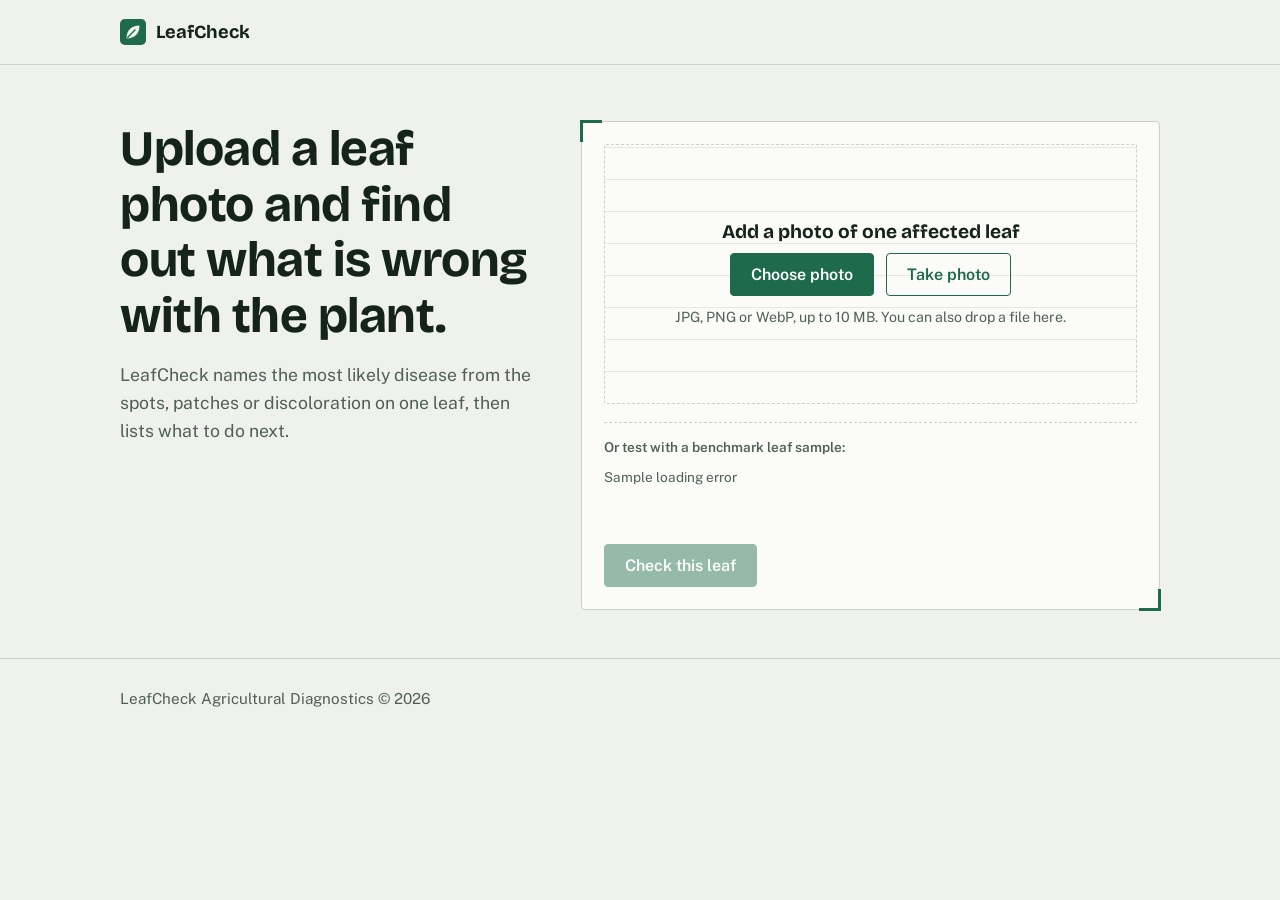
==== templates/index.html @ 9260e437 "Initial commit: LeafCheck plant disease detection app, models, and test samples" ====
<!DOCTYPE html>
<html lang="en">
<head>
<meta charset="utf-8">
<meta name="viewport" content="width=device-width, initial-scale=1, viewport-fit=cover">
<title>LeafCheck | Plant disease check from a leaf photo</title>
<link rel="icon" type="image/svg+xml" href="/static/favicon.svg">
<link rel="preconnect" href="https://fonts.googleapis.com">
<link rel="preconnect" href="https://fonts.gstatic.com" crossorigin>
<link rel="stylesheet" href="https://fonts.googleapis.com/css2?family=Bricolage+Grotesque:wght@500;700&family=Public+Sans:wght@400;500;600&display=swap">
<link rel="stylesheet" href="/static/style.css">
</head>
<body>
<header><div class="wrap bar">
<a class="logo" href="#"><svg width="26" height="26" viewBox="0 0 32 32" aria-hidden="true"><rect width="32" height="32" rx="6" fill="var(--brand)"/><path d="M8 24C8 14 14 8 24 8c0 10-6 16-16 16z" fill="var(--bg)"/><path d="M9 23L19 13" stroke="var(--brand)" stroke-width="1.6"/></svg>LeafCheck</a>
</div></header>

<main data-view="home">
<div class="wrap">
<section class="hero">
<div>
<h1>Upload a leaf photo and find out what is wrong with the plant.</h1>
<p class="lead">LeafCheck names the most likely disease from the spots, patches or discoloration on one leaf, then lists what to do next.</p>
</div>
<div class="frame">
<div class="drop" id="drop">
<div id="empty">
<strong>Add a photo of one affected leaf</strong>
<input class="sr" type="file" id="file" accept="image/jpeg,image/png,image/webp,image/jpg">
<div class="pick">
<label class="btn" for="file">Choose photo</label>
<input class="sr" type="file" id="cam" accept="image/*" capture="environment">
<button type="button" class="btn alt" id="btnTakePhoto">Take photo</button>
</div>
<small>JPG, PNG or WebP, up to 10 MB.<span class="dd"> You can also drop a file here.</span></small>
</div>
<img id="prev" alt="Your uploaded leaf photo" hidden>
</div>

<!-- Benchmark Test Samples Picker -->
<div class="sample-pick-wrap">
<div class="sample-pick-title">Or test with a benchmark leaf sample:</div>
<div class="sample-pick-grid" id="samplesCarousel">
<span style="font-size:.85rem;color:var(--muted)">Loading benchmark leaf samples...</span>
</div>
</div>

<p class="err" id="err" role="alert"></p>
<div class="row">
<button class="btn" id="go" disabled>Check this leaf</button>
<button class="btn alt" id="clear" hidden>Remove photo</button>
</div>
</div>
</section>
</div>

<section id="result" hidden><div class="wrap">
<div class="note" id="statusNote"><b>Analysis complete.</b> Review your plant pathology diagnosis report and action steps below.</div>
<div class="report">
<div>
<img id="prev2" alt="Uploaded leaf specimen">
<p class="latin" style="margin-top:10px;font-size:.9rem" id="specimenLabel">Your specimen photo</p>
</div>
<div>
<p style="margin:0;color:var(--muted)">Most likely diagnosis</p>
<p class="name" id="resDiseaseName">Early blight</p>
<p class="latin" id="resScientificName">Alternaria solani, on tomato</p>

<div class="meter" role="img" aria-label="Match strength" id="resMeter">
<i class="on"></i><i class="on"></i><i class="on"></i>
</div>
<p style="font-size:.9rem;color:var(--muted)" id="resMatchText">Match strength: High (92% confidence)</p>

<h3>Pathology & Symptoms</h3>
<p id="resSymptoms">Brown spots with concentric target rings starting on foliage. Leaves around lesions show chlorotic yellowing.</p>

<h3>What to do now</h3>
<ol id="resTreatmentList">
<li>Remove and dispose of severely affected leaves immediately.</li>
<li>Water at the base of the plant to avoid keeping leaves wet.</li>
<li>Apply recommended copper or Mancozeb fungicide spray according to pack instructions.</li>
<li>Re-inspect the crop after 7 days for new symptoms.</li>
</ol>

<h3>Diagnostic Parameters</h3>
<ul id="resParamsList">
<li><strong>Disease Type:</strong> <span id="resDiseaseType">Fungal</span></li>
<li><strong>Affected Area:</strong> <span id="resAffectedArea">Leaf Foliage</span></li>
<li><strong>Severity Level:</strong> <span id="resSeverity">Moderate</span></li>
<li><strong>Action Level:</strong> <span id="resAction">Treatment Advised</span></li>
</ul>

<h3>Other possible causes evaluated</h3>
<ul id="resTopPredictions">
<li>Septoria leaf spot</li>
<li>Bacterial spot</li>
</ul>

<h3>Ask a local agricultural extension expert if</h3>
<p id="resExpertAdvice">Spots reach new growth within 7 days, or more than a quarter of the plants display severe lesions.</p>
</div>
</div>
</div></section>

<!-- Live Camera Viewfinder Modal -->
<div class="camera-modal-backdrop hidden" id="cameraModal" hidden>
  <div class="camera-modal-box">
    <div class="camera-modal-header">
      <h3>Live Camera Viewfinder</h3>
      <button type="button" class="btn-close-cam" id="btnCloseCam" aria-label="Close camera">&times;</button>
    </div>
    <div class="camera-viewport">
      <video id="webcamVideo" autoplay playsinline muted></video>
      <canvas id="webcamCanvas" hidden></canvas>
      <div class="cam-overlay-guideline">
        <div class="cam-target-box"></div>
        <span>Position leaf inside target frame</span>
      </div>
    </div>
    <div class="camera-controls">
      <button type="button" class="btn" id="btnSnapPhoto">Snap Photo</button>
      <button type="button" class="btn alt" id="btnCancelCam">Cancel</button>
    </div>
  </div>
</div>

<footer><div class="wrap foot">
<div>LeafCheck Agricultural Diagnostics &copy; 2026</div>
</div></footer>

<script src="/static/app.js"></script>
</body>
</html>
---- static/style.css ----
:root {
  --bg: #eef1ec;
  --surface: #fbfcfa;
  --ink: #14231b;
  --muted: #4f6157;
  --line: #c9d1c8;
  --brand: #1d6b4a;
  --brand-ink: #fff;
  --note: #e9e2c8;
  --note-ink: #4a3f12;
  box-sizing: border-box;
  padding-top: env(safe-area-inset-top, 0px);
  padding-bottom: env(safe-area-inset-bottom, 0px);
}

@media (prefers-color-scheme: dark) {
  :root:not([data-theme="light"]) {
    --bg: #101713;
    --surface: #17201a;
    --ink: #e6ece7;
    --muted: #9bab9f;
    --line: #2b382f;
    --brand: #6fc29a;
    --brand-ink: #0b1710;
    --note: #2d2a16;
    --note-ink: #e3d9a6;
  }
}

:root[data-theme="dark"] {
  --bg: #101713;
  --surface: #17201a;
  --ink: #e6ece7;
  --muted: #9bab9f;
  --line: #2b382f;
  --brand: #6fc29a;
  --brand-ink: #0b1710;
  --note: #2d2a16;
  --note-ink: #e3d9a6;
}

html, body {
  width: 100%;
  max-width: 100vw;
  overflow-x: hidden;
  margin: 0;
}

html {
  scroll-padding-top: env(safe-area-inset-top, 0px);
}

*, *::before, *::after {
  box-sizing: border-box;
}

[hidden] {
  display: none !important;
}

body {
  background: var(--bg);
  color: var(--ink);
  font: 400 17px/1.6 "Public Sans", system-ui, -apple-system, "Segoe UI", sans-serif;
}

h1, h2, h3 {
  font-family: "Bricolage Grotesque", "Public Sans", system-ui, sans-serif;
  line-height: 1.12;
  margin: 0;
  letter-spacing: -.01em;
}

h1 {
  font-size: clamp(2rem, 4.6vw, 3.1rem);
  font-weight: 700;
}

h2 {
  font-size: clamp(1.4rem, 2.6vw, 1.8rem);
  font-weight: 700;
}

h3 {
  font-size: 1.1rem;
  font-weight: 700;
}

p {
  margin: 0 0 1em;
}

a {
  color: var(--brand);
}

:focus-visible {
  outline: 3px solid var(--brand);
  outline-offset: 2px;
}

.wrap {
  max-width: 1080px;
  width: 100%;
  margin: 0 auto;
  padding: 0 20px;
  box-sizing: border-box;
}

header {
  border-bottom: 1px solid var(--line);
  width: 100%;
}

.bar {
  display: flex;
  align-items: center;
  justify-content: space-between;
  height: 64px;
}

.logo {
  display: flex;
  align-items: center;
  gap: 10px;
  font: 700 1.15rem "Bricolage Grotesque", system-ui, sans-serif;
  color: var(--ink);
  text-decoration: none;
}

nav {
  display: flex;
  gap: 22px;
  font-size: .95rem;
}

nav a {
  color: var(--muted);
  text-decoration: none;
}

nav a:hover {
  color: var(--ink);
  text-decoration: underline;
}

.hero {
  display: grid;
  grid-template-columns: 5fr 7fr;
  gap: 48px;
  padding: 56px 0 48px;
  align-items: start;
  width: 100%;
  min-width: 0;
}

.hero > * {
  min-width: 0;
  max-width: 100%;
}

.hero p.lead {
  color: var(--muted);
  font-size: 1.1rem;
  margin-top: 18px;
  max-width: 46ch;
}

.frame {
  position: relative;
  background: var(--surface);
  border: 1px solid var(--line);
  border-radius: 4px;
  padding: 22px;
  min-width: 0;
  max-width: 100%;
  box-sizing: border-box;
}

.frame::before, .frame::after {
  content: "";
  position: absolute;
  width: 22px;
  height: 22px;
  border: 3px solid var(--brand);
}

.frame::before {
  top: -2px;
  left: -2px;
  border-right: 0;
  border-bottom: 0;
}

.frame::after {
  bottom: -2px;
  right: -2px;
  border-left: 0;
  border-top: 0;
}

.drop {
  border: 1.5px dashed var(--line);
  border-radius: 2px;
  min-height: 260px;
  display: grid;
  place-items: center;
  text-align: center;
  padding: 20px;
  background: repeating-linear-gradient(0deg, transparent 0 31px, color-mix(in srgb, var(--line) 45%, transparent) 31px 32px);
  min-width: 0;
  max-width: 100%;
  overflow: hidden;
}

.drop.over {
  border-color: var(--brand);
}

.drop strong {
  display: block;
  font: 700 1.2rem "Bricolage Grotesque", system-ui, sans-serif;
  margin-bottom: 6px;
}

.drop small {
  color: var(--muted);
  display: block;
  margin-top: 10px;
}

.drop img {
  max-width: 100%;
  max-height: 320px;
  height: auto;
  display: block;
  border-radius: 2px;
  object-fit: contain;
}

.sr {
  position: absolute;
  width: 1px;
  height: 1px;
  overflow: hidden;
  clip: rect(0 0 0 0);
}

.btn {
  display: inline-block;
  border: 1.5px solid var(--brand);
  background: var(--brand);
  color: var(--brand-ink);
  font: 600 1rem "Public Sans", system-ui, sans-serif;
  padding: 11px 20px;
  border-radius: 4px;
  cursor: pointer;
  text-decoration: none;
  transition: opacity 0.15s ease;
}

.btn.alt {
  background: transparent;
  color: var(--brand);
}

.btn:disabled {
  opacity: .45;
  cursor: not-allowed;
}

.sr:focus-visible + label.btn {
  outline: 3px solid var(--brand);
  outline-offset: 2px;
}

.pick {
  display: flex;
  flex-wrap: wrap;
  gap: 12px;
  justify-content: center;
  margin-top: 10px;
}

/* Sample Pick Section */
.sample-pick-wrap {
  margin-top: 18px;
  padding-top: 14px;
  border-top: 1px dashed var(--line);
  min-width: 0;
  max-width: 100%;
  overflow: hidden;
}

.sample-pick-title {
  font-size: .85rem;
  color: var(--muted);
  margin-bottom: 8px;
  font-weight: 600;
}

.sample-pick-grid {
  display: flex;
  gap: 8px;
  overflow-x: auto;
  padding-bottom: 8px;
  min-width: 0;
  max-width: 100%;
  width: 100%;
  box-sizing: border-box;
  scrollbar-width: thin;
  -webkit-overflow-scrolling: touch;
}

.sample-chip {
  background: var(--bg);
  border: 1px solid var(--line);
  border-radius: 3px;
  padding: 5px 9px;
  display: flex;
  align-items: center;
  gap: 6px;
  cursor: pointer;
  font-size: .85rem;
  color: var(--ink);
  flex-shrink: 0;
  transition: border-color 0.15s ease, color 0.15s ease;
}

.sample-chip:hover {
  border-color: var(--brand);
  color: var(--brand);
}

.sample-chip img {
  width: 22px;
  height: 22px;
  border-radius: 2px;
  object-fit: cover;
}

.row {
  display: flex;
  flex-wrap: wrap;
  gap: 12px;
  align-items: center;
  margin-top: 16px;
}

.err {
  color: #b3261e;
  min-height: 1.4em;
  margin: 10px 0 0;
  font-size: .95rem;
}

@media (prefers-color-scheme: dark) {
  .err {
    color: #f2a29b;
  }
}

.sect {
  padding: 48px 0;
  border-top: 1px solid var(--line);
  width: 100%;
  min-width: 0;
}

.steps {
  display: grid;
  grid-template-columns: repeat(3, 1fr);
  gap: 32px;
  margin-top: 28px;
  padding: 0;
  list-style: none;
}

.steps b {
  display: block;
  font: 700 2.2rem/1 "Bricolage Grotesque", system-ui, sans-serif;
  color: var(--brand);
  margin-bottom: 10px;
}

.steps p {
  color: var(--muted);
  margin: 6px 0 0;
}

.two {
  display: grid;
  grid-template-columns: 1fr 1fr;
  gap: 48px;
  margin-top: 24px;
}

.two ul {
  margin: 12px 0 0;
  padding-left: 1.1em;
}

.two li {
  margin-bottom: 8px;
}

#result {
  padding: 0 0 48px;
  border-top: 1px solid var(--line);
  padding-top: 36px;
  width: 100%;
  min-width: 0;
}

.note {
  background: var(--note);
  color: var(--note-ink);
  padding: 12px 16px;
  border-radius: 2px;
  font-size: .95rem;
  margin-bottom: 22px;
  word-break: break-word;
}

.report {
  display: grid;
  grid-template-columns: 280px 1fr;
  gap: 32px;
  min-width: 0;
  max-width: 100%;
}

.report > * {
  min-width: 0;
  max-width: 100%;
}

.report img {
  width: 100%;
  max-width: 100%;
  height: auto;
  border-radius: 2px;
  display: block;
}

.name {
  font-size: clamp(1.6rem, 3vw, 2.2rem);
  font-weight: 700;
  margin: 4px 0;
}

.latin {
  color: var(--muted);
  font-style: italic;
}

.meter {
  display: flex;
  gap: 4px;
  margin: 12px 0 4px;
  max-width: 240px;
}

.meter i {
  flex: 1;
  height: 8px;
  background: var(--line);
  border-radius: 1px;
}

.meter i.on {
  background: var(--brand);
}

.report h3 {
  margin: 26px 0 8px;
}

.report ol, .report ul {
  margin: 0;
  padding-left: 1.2em;
}

.report li {
  margin-bottom: 6px;
}

footer {
  border-top: 1px solid var(--line);
  padding: 28px 0 36px;
  color: var(--muted);
  font-size: .95rem;
  width: 100%;
}

.foot {
  display: flex;
  flex-wrap: wrap;
  gap: 16px 32px;
  justify-content: space-between;
}

.foot a {
  color: var(--muted);
  margin-right: 20px;
  text-decoration: none;
}

.foot a:hover {
  color: var(--ink);
  text-decoration: underline;
}

.doc {
  max-width: 70ch;
  width: 100%;
  padding: 48px 0 64px;
  box-sizing: border-box;
}

.doc h2 {
  margin-bottom: 6px;
}

.doc h3 {
  margin: 28px 0 8px;
}

.doc .upd {
  color: var(--muted);
  margin-bottom: 24px;
}

.doc ul {
  padding-left: 1.2em;
}

/* Camera Viewfinder Modal Styling */
.camera-modal-backdrop.hidden {
  display: none !important;
}

.camera-modal-backdrop {
  position: fixed;
  top: 0;
  left: 0;
  width: 100vw;
  height: 100vh;
  background: rgba(16, 23, 19, 0.85);
  backdrop-filter: blur(6px);
  display: flex;
  align-items: center;
  justify-content: center;
  z-index: 9999;
  padding: 16px;
}

.camera-modal-box {
  background: var(--surface);
  border: 1.5px solid var(--line);
  border-radius: 6px;
  max-width: 520px;
  width: 100%;
  overflow: hidden;
  box-shadow: 0 10px 30px rgba(0,0,0,0.4);
  display: flex;
  flex-direction: column;
}

.camera-modal-header {
  display: flex;
  justify-content: space-between;
  align-items: center;
  padding: 14px 18px;
  border-bottom: 1px solid var(--line);
}

.camera-modal-header h3 {
  font-family: "Bricolage Grotesque", sans-serif;
  margin: 0;
  font-size: 1.1rem;
}

.btn-close-cam {
  background: transparent;
  border: none;
  font-size: 1.6rem;
  color: var(--ink);
  cursor: pointer;
  line-height: 1;
  padding: 0 4px;
}

.camera-viewport {
  position: relative;
  width: 100%;
  aspect-ratio: 4 / 3;
  background: #000;
  display: flex;
  align-items: center;
  justify-content: center;
  overflow: hidden;
}

.camera-viewport video {
  width: 100%;
  height: 100%;
  object-fit: cover;
}

.cam-overlay-guideline {
  position: absolute;
  top: 0;
  left: 0;
  width: 100%;
  height: 100%;
  pointer-events: none;
  display: flex;
  flex-direction: column;
  align-items: center;
  justify-content: center;
}

.cam-target-box {
  width: 65%;
  height: 65%;
  border: 2px dashed rgba(255, 255, 255, 0.75);
  border-radius: 4px;
}

.cam-overlay-guideline span {
  margin-top: 10px;
  font-size: 0.8rem;
  background: rgba(0,0,0,0.65);
  color: #fff;
  padding: 4px 10px;
  border-radius: 3px;
}

.camera-controls {
  display: flex;
  gap: 12px;
  padding: 16px;
  justify-content: center;
  background: var(--bg);
  border-top: 1px solid var(--line);
}

@media (max-width: 820px) {
  .hero, .two, .report {
    grid-template-columns: 1fr;
    gap: 28px;
  }
  .steps {
    grid-template-columns: 1fr;
    gap: 22px;
  }
  .hero {
    padding-top: 36px;
  }
  nav {
    gap: 14px;
  }
}

@media (hover: none) {
  .dd {
    display: none;
  }
}

@media (max-width: 560px) {
  body {
    font-size: 16px;
  }
  .wrap {
    padding: 0 16px;
  }
  .bar {
    height: 56px;
  }
  nav {
    font-size: .9rem;
  }
  nav a {
    padding: 10px 0;
  }
  .hide-sm {
    display: none;
  }
  .hero {
    padding: 28px 0 32px;
    gap: 24px;
  }
  .hero p.lead {
    font-size: 1rem;
    margin-top: 12px;
  }
  h1 {
    font-size: 1.75rem;
  }
  .frame {
    padding: 14px;
  }
  .drop {
    min-height: 200px;
    padding: 14px;
  }
  .drop img {
    max-height: 260px;
  }
  .btn {
    min-height: 48px;
    display: flex;
    align-items: center;
    justify-content: center;
    width: 100%;
    text-align: center;
  }
  #empty {
    width: 100%;
  }
  .pick {
    flex-direction: column;
    gap: 10px;
    margin-top: 6px;
  }
  .pick label[for="cam"] {
    order: -1;
    background: var(--brand);
    color: var(--brand-ink);
  }
  .pick label[for="file"] {
    background: transparent;
    color: var(--brand);
  }
  .row {
    flex-direction: column;
    align-items: stretch;
    gap: 10px;
  }
  .sect {
    padding: 32px 0;
  }
  .two {
    gap: 32px;
  }
  #result {
    padding-bottom: 32px;
  }
  .name {
    font-size: 1.6rem;
  }
  .note {
    padding: 10px 12px;
  }
  .report {
    gap: 20px;
  }
  .report img {
    max-height: 260px;
    object-fit: cover;
  }
  .doc {
    padding: 28px 0 48px;
  }
  .foot {
    flex-direction: column;
    gap: 12px;
  }
  .foot a {
    display: inline-block;
    padding: 6px 0;
  }
}
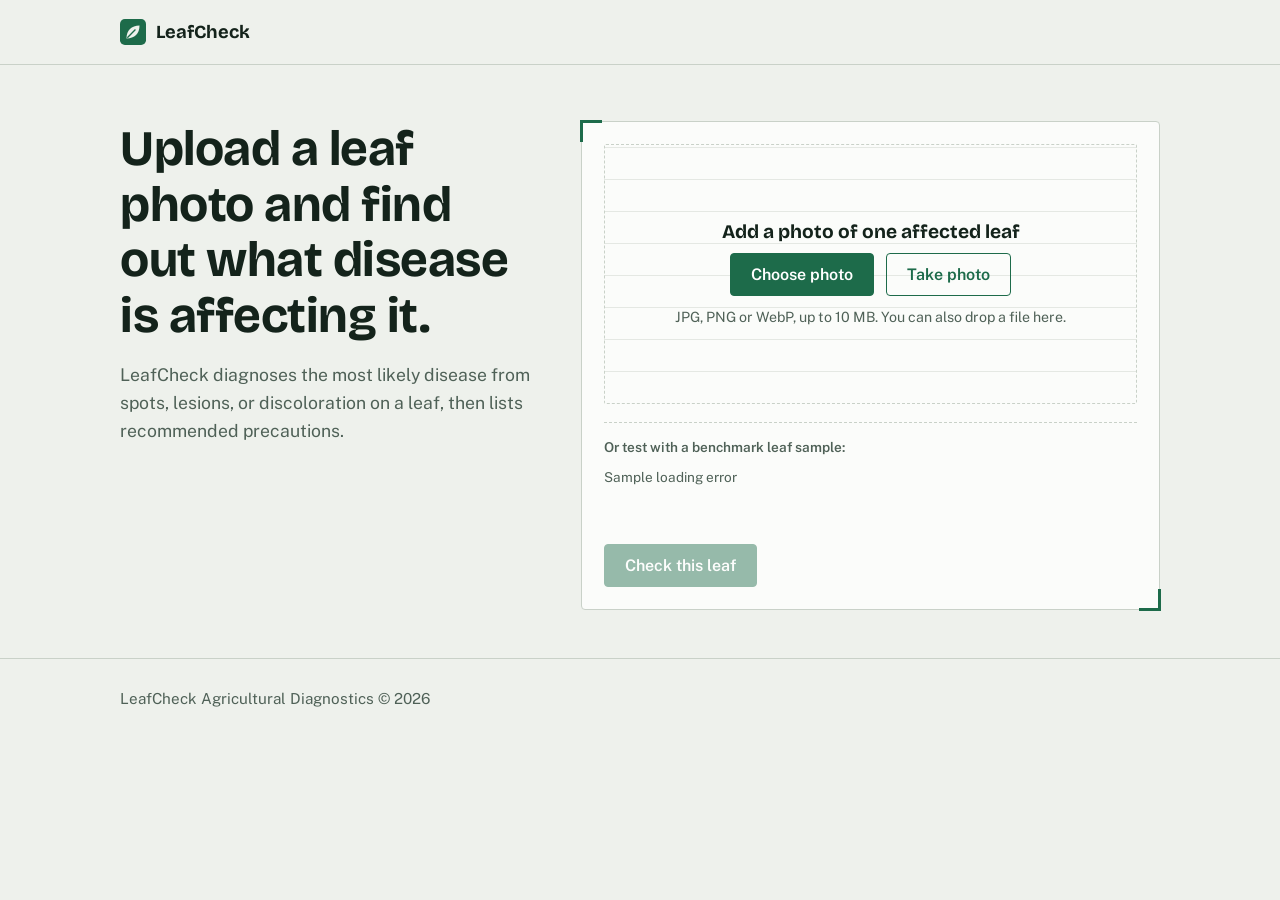
==== commit b5aa9b9b: "Update UI and pathology report details" ====
--- a/templates/index.html
+++ b/templates/index.html
@@ -19,8 +19,8 @@
 <div class="wrap">
 <section class="hero">
 <div>
-<h1>Upload a leaf photo and find out what is wrong with the plant.</h1>
-<p class="lead">LeafCheck names the most likely disease from the spots, patches or discoloration on one leaf, then lists what to do next.</p>
+<h1>Upload a leaf photo and find out what disease is affecting it.</h1>
+<p class="lead">LeafCheck diagnoses the most likely disease from spots, lesions, or discoloration on a leaf, then lists recommended precautions.</p>
 </div>
 <div class="frame">
 <div class="drop" id="drop">
@@ -64,7 +64,7 @@
 <div>
 <p style="margin:0;color:var(--muted)">Most likely diagnosis</p>
 <p class="name" id="resDiseaseName">Early blight</p>
-<p class="latin" id="resScientificName">Alternaria solani, on tomato</p>
+<p class="latin" id="resScientificName">Alternaria solani</p>
 
 <div class="meter" role="img" aria-label="Match strength" id="resMeter">
 <i class="on"></i><i class="on"></i><i class="on"></i>
@@ -88,12 +88,6 @@
 <li><strong>Affected Area:</strong> <span id="resAffectedArea">Leaf Foliage</span></li>
 <li><strong>Severity Level:</strong> <span id="resSeverity">Moderate</span></li>
 <li><strong>Action Level:</strong> <span id="resAction">Treatment Advised</span></li>
-</ul>
-
-<h3>Other possible causes evaluated</h3>
-<ul id="resTopPredictions">
-<li>Septoria leaf spot</li>
-<li>Bacterial spot</li>
 </ul>
 
 <h3>Ask a local agricultural extension expert if</h3>
